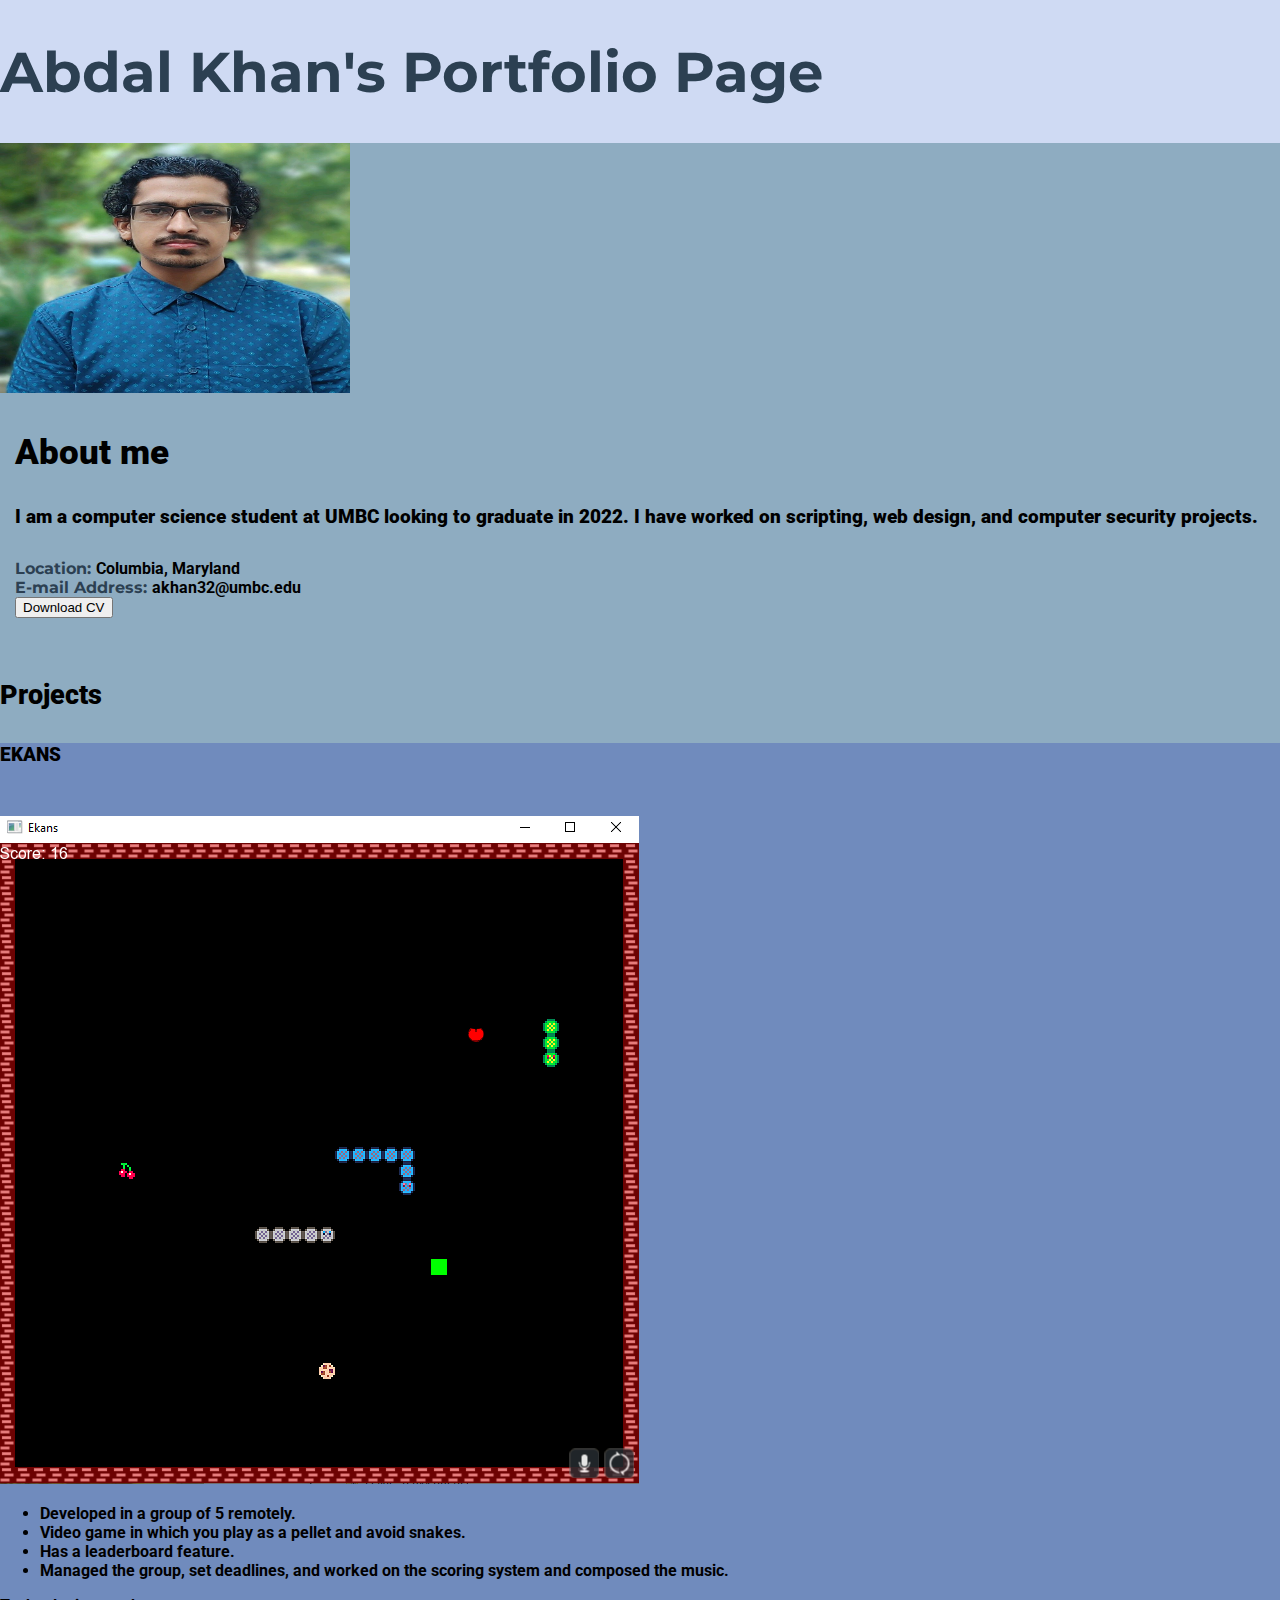
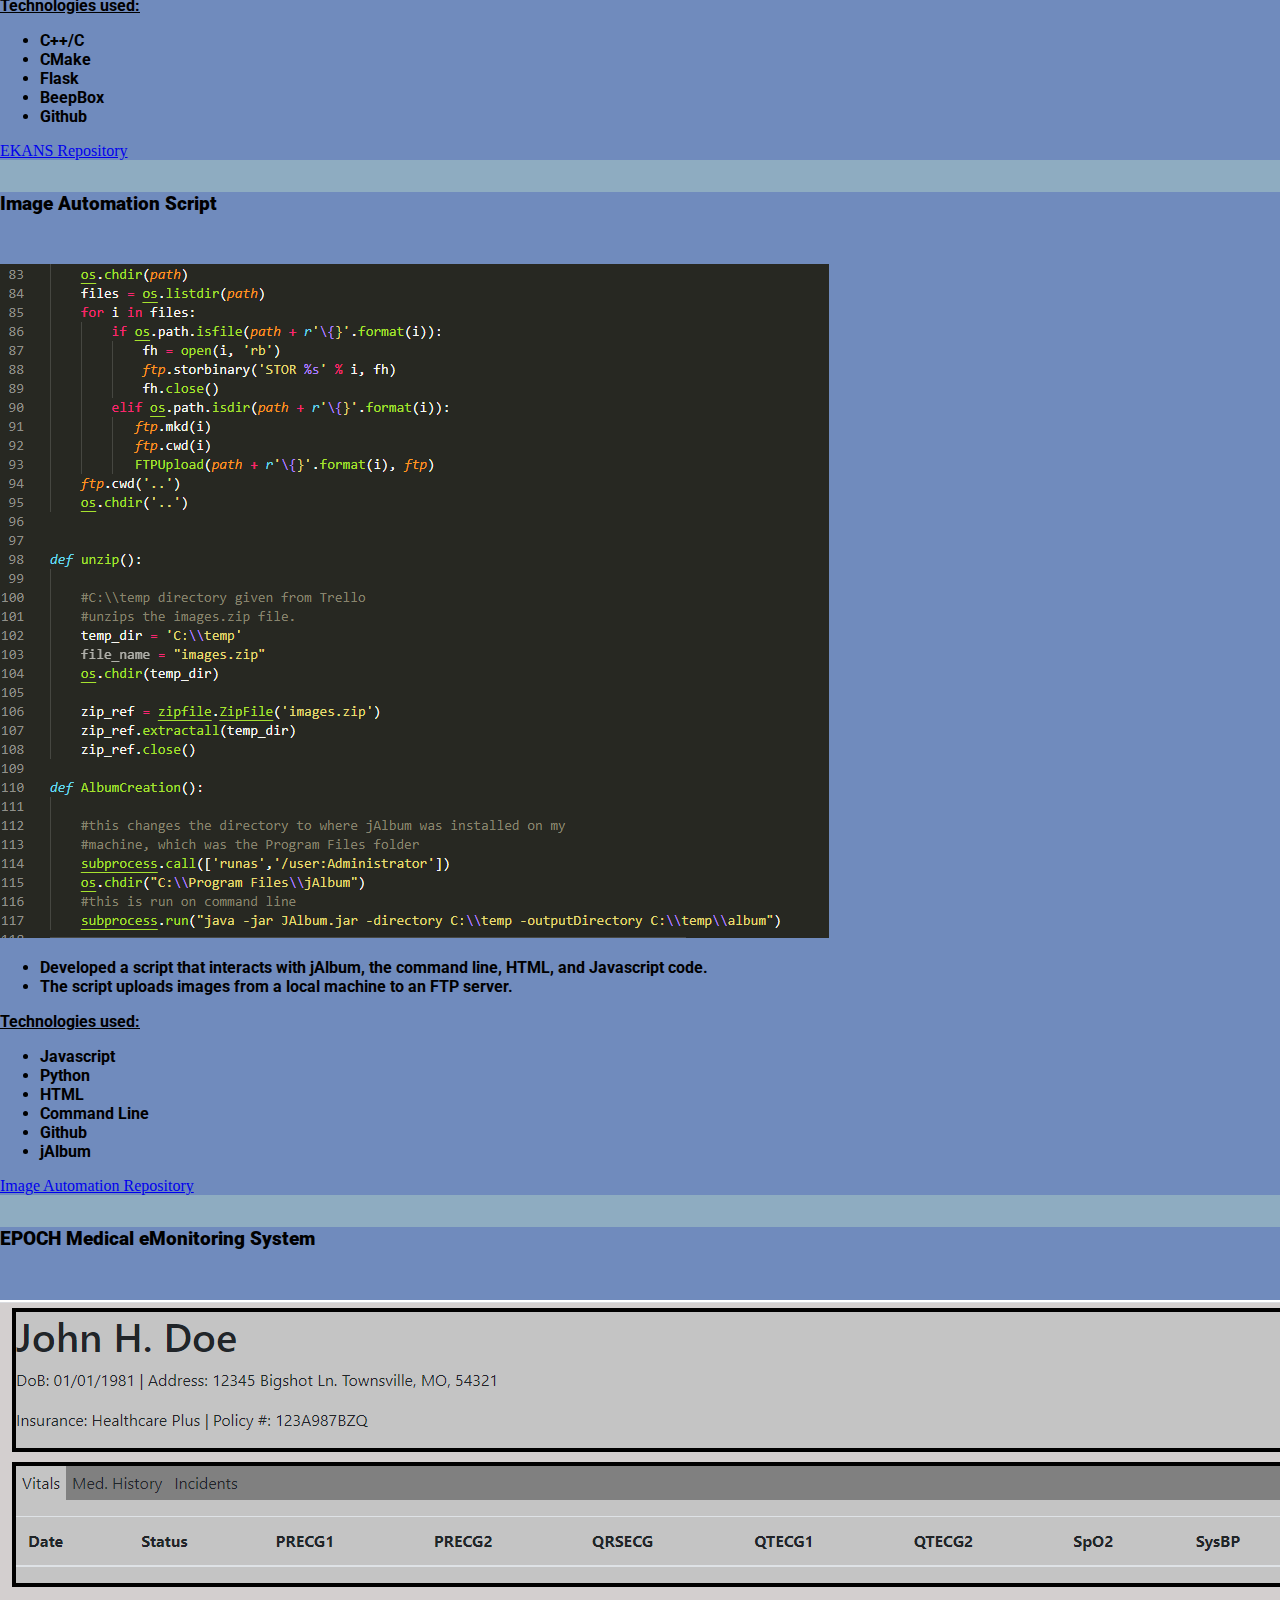
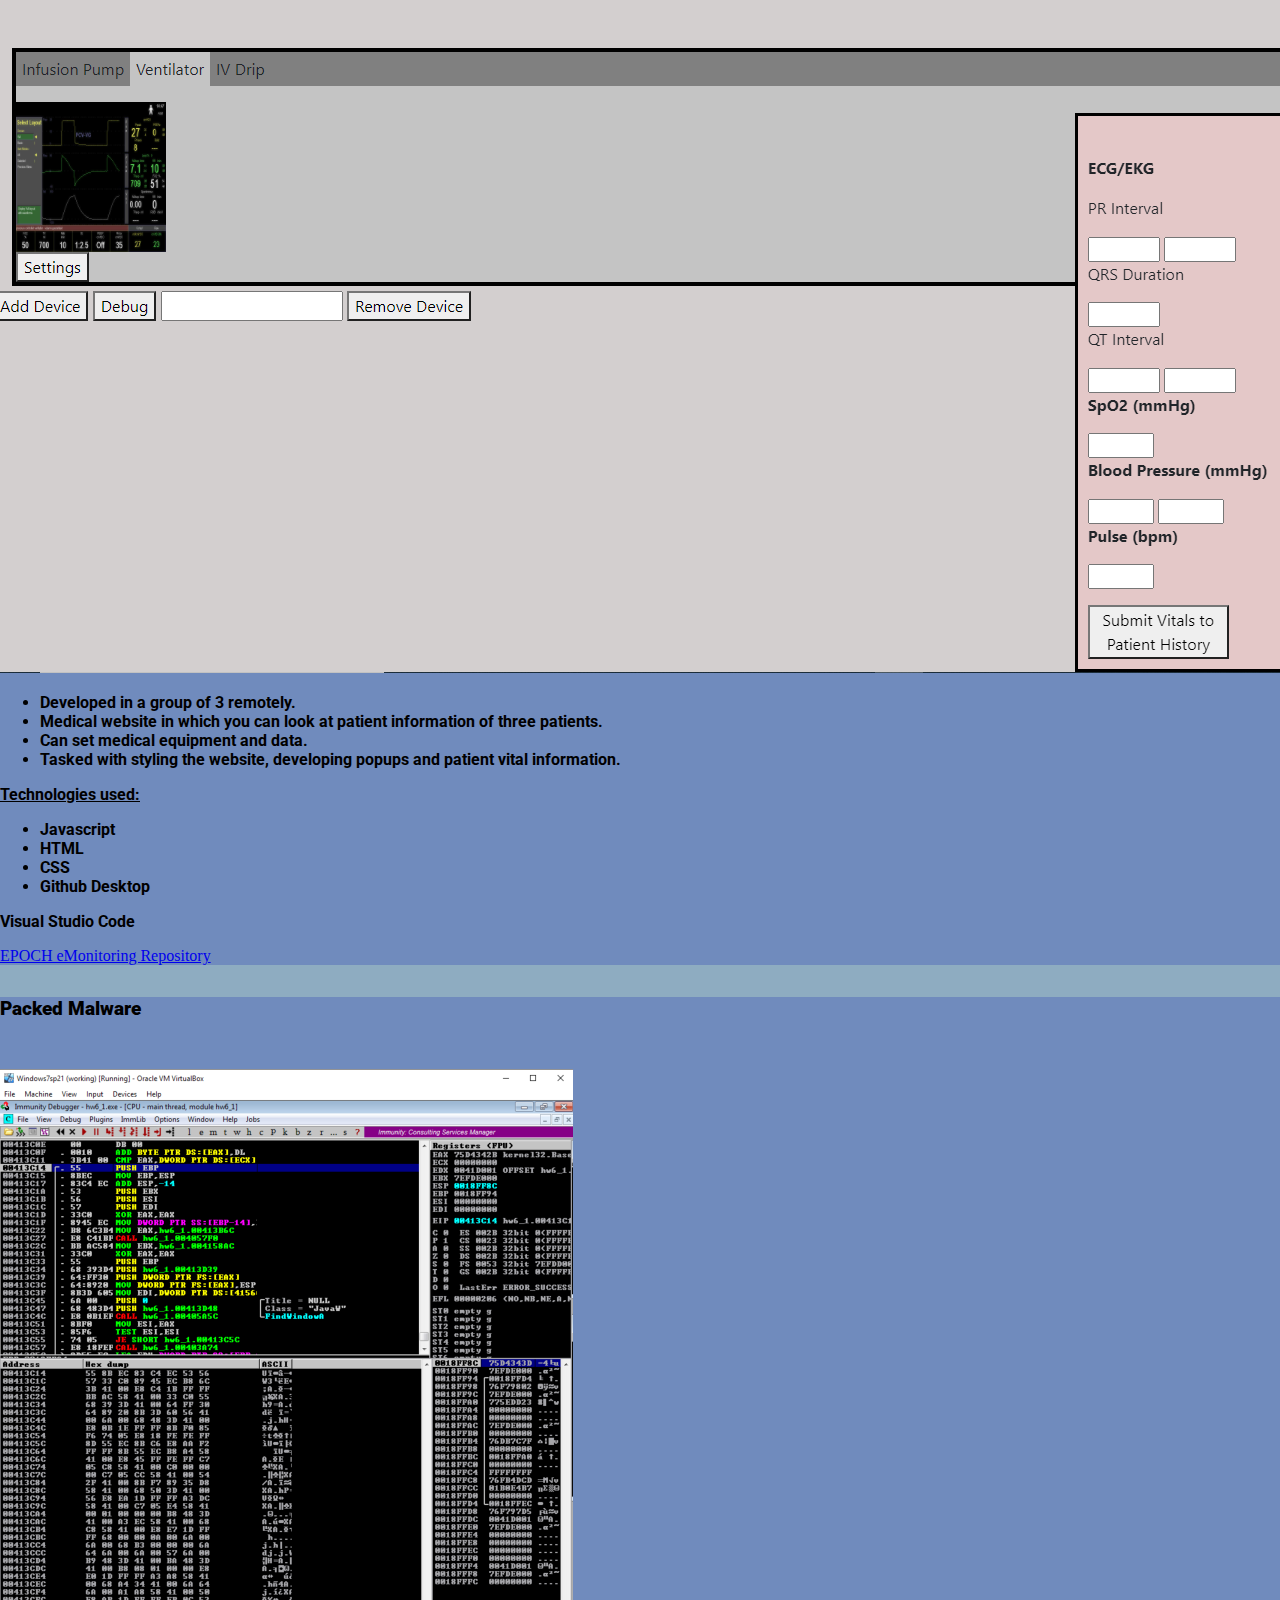
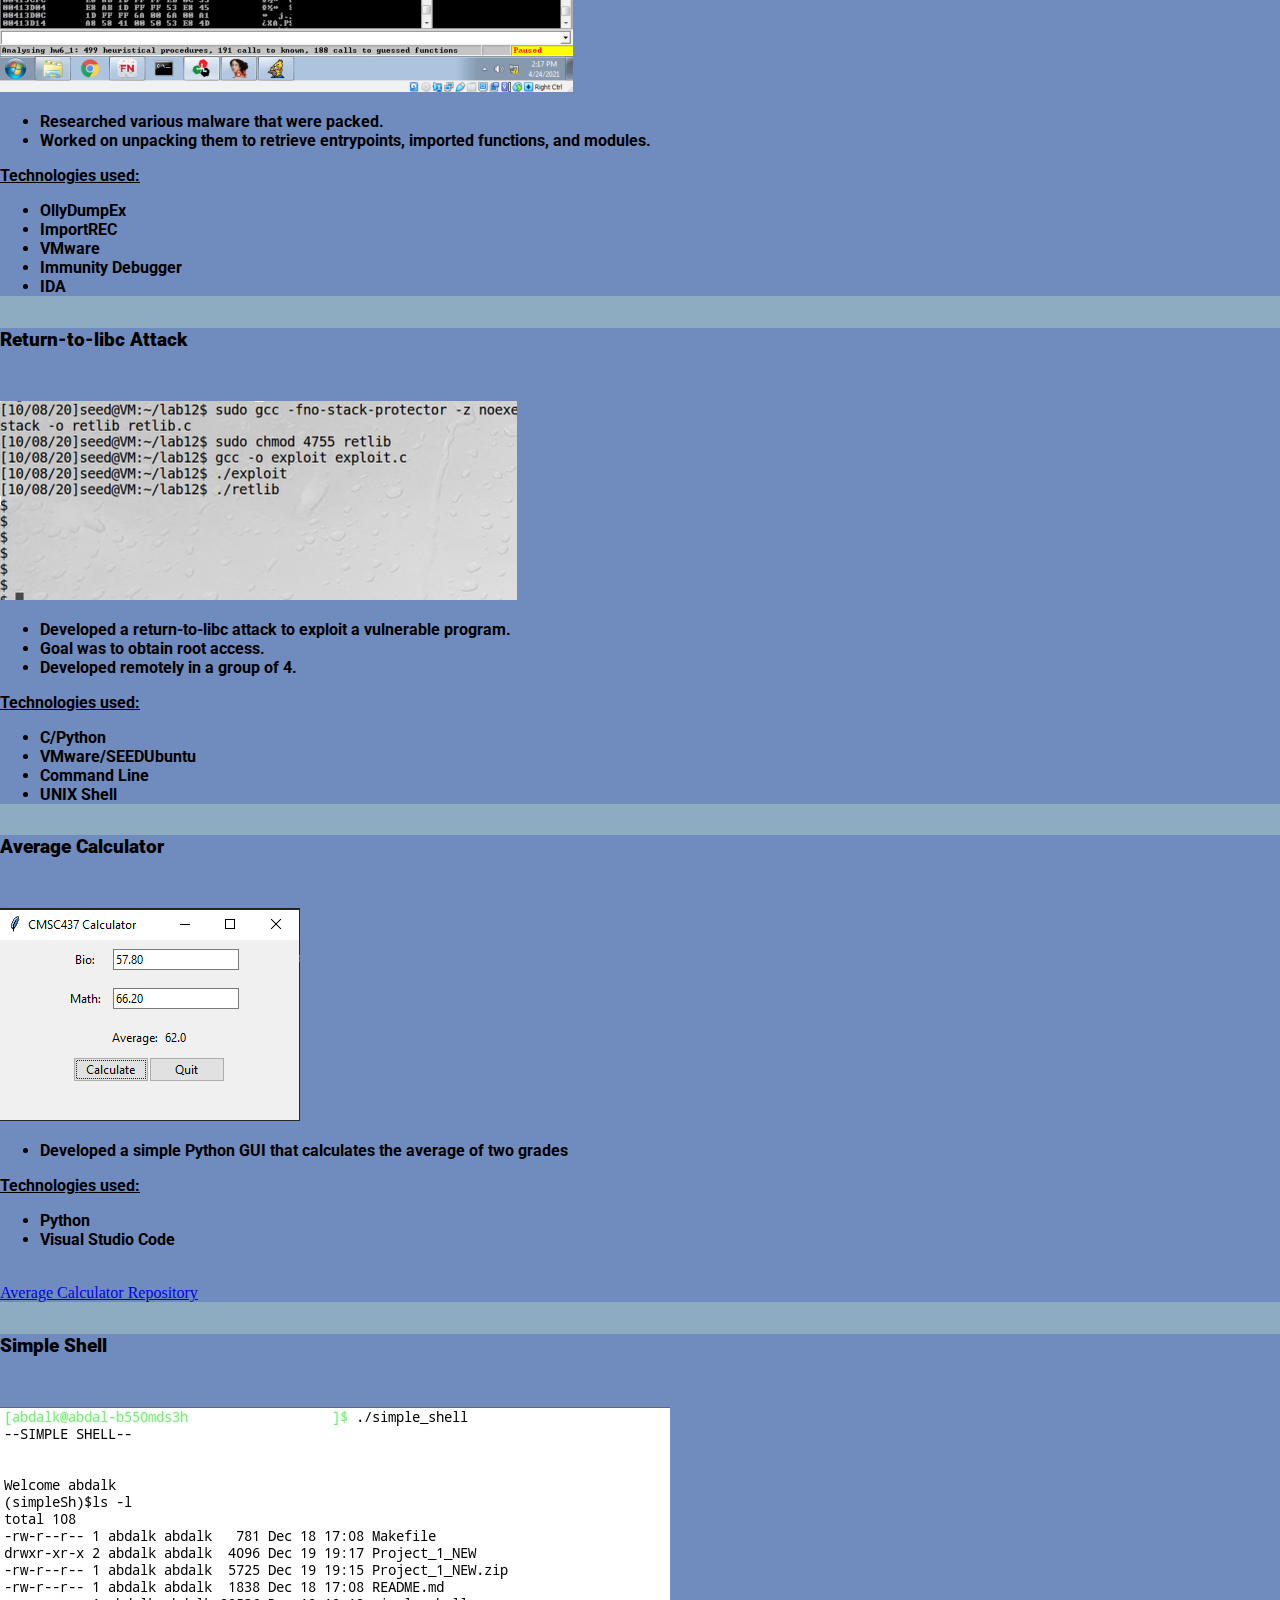
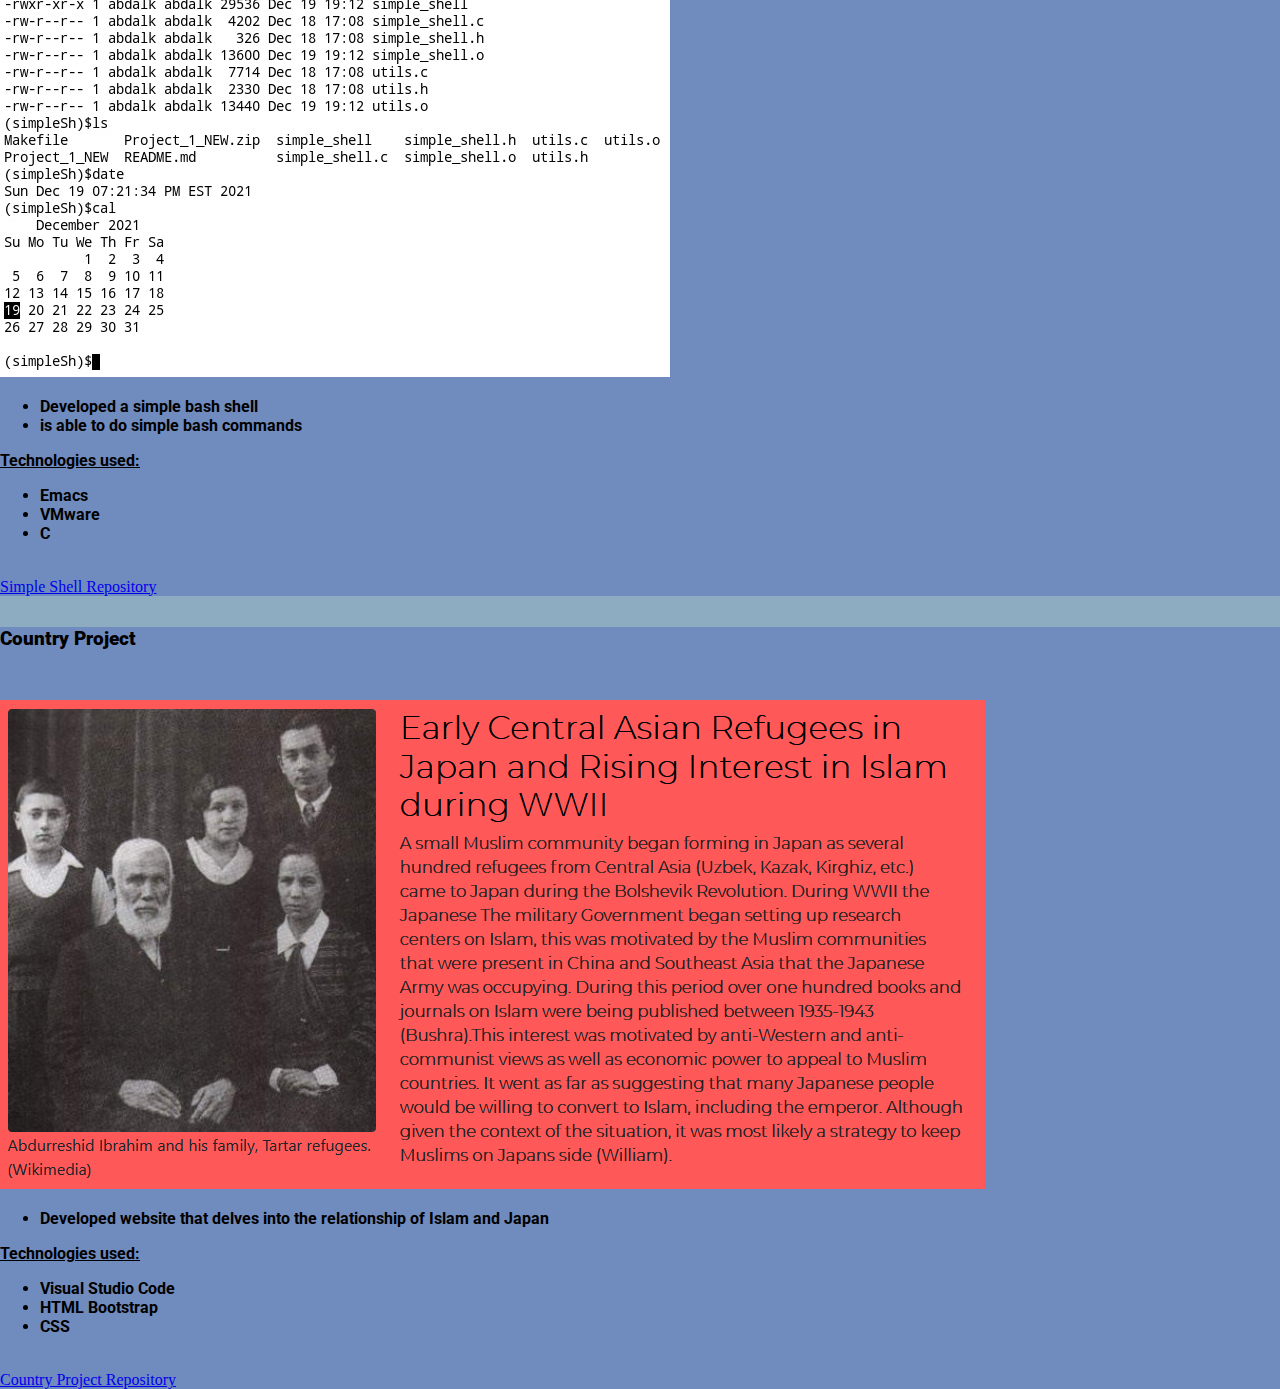
==== index.html @ 715da75e "Website" ====
<!doctype html>
<html lang="en">
  <head>
    <!-- Required meta tags -->
    <meta charset="utf-8">
    <meta name="viewport" content="width=device-width, initial-scale=1">

    <link rel="preconnect" href="https://fonts.googleapis.com">
    <link rel="preconnect" href="https://fonts.gstatic.com" crossorigin>
    <link href="https://fonts.googleapis.com/css2?family=Montserrat:wght@200&display=swap" rel="stylesheet">

    <link rel="preconnect" href="https://fonts.googleapis.com">
    <link rel="preconnect" href="https://fonts.gstatic.com" crossorigin>
    <link href="https://fonts.googleapis.com/css2?family=Roboto:wght@300&display=swap" rel="stylesheet"> 


    <!-- Bootstrap CSS -->
    <link href="https://cdn.jsdelivr.net/npm/bootstrap@5.1.0/dist/css/bootstrap.min.css" rel="stylesheet" integrity="sha384-KyZXEAg3QhqLMpG8r+8fhAXLRk2vvoC2f3B09zVXn8CA5QIVfZOJ3BCsw2P0p/We" crossorigin="anonymous">
    <link rel="stylesheet" type="text/css" href="theme.css">
  
      
    <title>Abdal Khan's Portfolio Page</title>
  </head>
  <body>
    <h1 class="display-1 text-center">Abdal Khan's Portfolio Page</h1>

<div class="container shadow p-5 mb-5 rounded bg-container">
    <div class="container">
      <div class="row">
        <div class = "col-md-6">
          <img id ="mejpg" src="img/me.jpg" alt="me" class ="img-fluid rounded" width = "350" height="250"> <br><br>
        </div>
        <div class = "col-md-6">
          <div id="About-Box">
            <h2><b>About me</b></h2>
                        <h5 style="color:rgb(83, 83, 83);"> <b>I am a computer science student at UMBC looking to graduate in 2022.
                        I have worked on scripting, web design, and computer security projects. </b></h5>
                        <span style="color:#2c4052;"> <strong>Location: </strong></span>
                        <span style="color:rgb(83, 83, 83);"> <b>Columbia, Maryland</b></span>
                        <br>
                        <span style="color:#2c4052;"> <strong>E-mail Address: </strong></span>
                        <span style="color:rgb(83, 83, 83);"> <b>akhan32@umbc.edu</b></span> 
                        <br>
                        <a  href="Abdal Khan Resume mk.pdf" download><button class="btn btn-dark btn-md rounded-pill">Download CV</button></a>
                        <br><br>
              </div>
        </div>
      </div>
      <div class = "row">
        <div class ="col-md">
          <h3 class="text-center"><b>Projects</b></h3>
        </div>
      </div>
      <div class = "row">
        
        <div class ="col-md">
          <div class ="proj-1-container shadow p-3 mb-5 rounded">
            <h5><b> EKANS </b></h5> <br>
            <img id = "proj1" src="img/gamescreenshot.PNG" alt ="EKANS" class="img-thumbnail" >
        <b>  <ul>
               <li>  Developed in a group of 5 remotely. </li>
               <li>  Video game in which you play as a pellet and avoid snakes. </li> 
               <li>  Has a leaderboard feature. </li> 
               <li>  Managed the group, set deadlines, and worked on the scoring system and composed the music.</li> 
            </ul> </b>
            
          <p></p>
         <b><u> Technologies used: </u><br>
          <ul><li>C++/C </li>
            <li> CMake </li>
            <li> Flask </li>
            <li> BeepBox </li>
            <li> Github </li> </b></ul>
            <p></p>
            <a href="https://github.com/jonathan-haubrich/CMSC447-Reverse-Snake" class="btn btn-dark btn-md rounded">EKANS Repository</a>
      </div>  
        </div>
        <div class ="col-md">
          <div class = "proj-2-container shadow p-3 mb-5 rounded">
            <h5><b>Image Automation Script</b></h5> <br>
            <img src="img/CodeSnip.PNG" alt ="Image Auto" class="img-thumbnail" >
            <b> <ul> <li> Developed a script that interacts with jAlbum, the command line, HTML, and Javascript code. </li>
                     <li> The script uploads images from a local machine to an FTP server. </li> </ul>  </b>

               <p></p>
              <b> <u> Technologies used: </u> 
                <ul> <li> Javascript </li>
                     <li> Python </li>
                    <li>  HTML </li>
                    <li>  Command Line </li>
                    <li>  Github  </li>
                    <li>  jAlbum </li>
               </ul>
                   </b>
                  <p></p>
                 <a href="https://github.com/AMK9819/Image-Automation" class = "btn btn-dark btn-md rounded" >Image Automation Repository</a>
          
          </div>
          
        </div>
          
        
        <div class ="col-md">
          <div class ="proj-3-container shadow p-3 mb-5 rounded">
           <h5><b>EPOCH Medical eMonitoring System</b> </h5><br>
           <img src="img/medpagescreenshot.PNG" alt ="eMonitoring" class="img-thumbnail" >
          <b> <ul>
                <li>   Developed in a group of 3 remotely. </li>
                <li>   Medical website in which you can look at patient information of three patients. </li>
                <li>     Can set medical equipment and data. </li>
               <li>      Tasked with styling the website, developing popups and patient vital information. </li> </ul>  </b>

              <p></p>
                <b> <u> Technologies used: </u> 
                  <ul> <li> Javascript </li>
                       <li> HTML </li> 
                      <li>  CSS </li> 
                     <li>   Github Desktop </li> </ul>
                     <li>   Visual Studio Code </li></ul>

                </b>
                <p></p>
                <a href="https://github.com/AMK9819/eMonitoringSystem" class = "btn btn-dark btn-md rounded" >EPOCH eMonitoring Repository</a>
          </div>
        </div>
      </div>

        <div class = "row">
          <div class ="col-md">
            <div class ="proj-6-container shadow p-3 mb-5 rounded">
              <h5> <b>Packed Malware </b></h5> <br>
              <img src="img/malwareanalysis.PNG" alt ="malware" class="img-thumbnail">
             <b><ul> <li> Researched various malware that were packed.</li> 
                     <li> Worked on unpacking them to retrieve entrypoints, imported functions, and modules.</li> 
               </ul></b> 

                <p></p>
                <b> <u> Technologies used: </u> <br>
                <ul> <li>OllyDumpEx</li> 
                     <li>ImportREC</li>  
                     <li>VMware</li> 
                    <li>Immunity Debugger</li>  
                    <li>IDA</li>  
               </ul>
                </b>
            </div>
          </div>

                  <div class ="col-md">
                    <div class ="proj-4-container shadow p-3 mb-5 rounded">
                     <h5> <b>Return-to-libc Attack </b></h5><br>
                     <img src="img/retlibc.png" alt ="libc" class="img-thumbnail">
                      <b>
                        <ul> <li> Developed a return-to-libc attack to exploit a vulnerable program. </li> 
                             <li> Goal was to obtain root access. </li>
                             <li>  Developed remotely in a group of 4.</li> </ul> </b>

                         <p></p>
                         <b> <u> Technologies used: </u> 
                           <ul> <li> C/Python</li> 
                                <li> VMware/SEEDUbuntu </li>
                                <li> Command Line </li>
                                <li> UNIX Shell </li>

                          </ul>
                            </b>
                          
  
              </div>
            </div>

            <div class ="col-md">
              <div class ="proj-5-container shadow p-3 mb-5 rounded">
                <h5> <b>Average Calculator</b> </h5><br>
                <img src="img/GUIcalc.PNG" alt ="AvgC" class="img-thumbnail">
                <b> <ul> 
                      <li> Developed a simple Python GUI that calculates the average of two grades</li>
                    </ul> </b>

                <p></p>
                <b> <u> Technologies used: </u> <br>
                  <ul>
                    <li> Python </li>
                    <li> Visual Studio Code </li>
                  </ul><br>
                  </b>
                  <a href="https://github.com/AMK9819/AverageCalculator"  class = "btn btn-dark btn-md rounded" >Average Calculator Repository</a>

                </div>
              </div>
              <div class = "row">
                <div class ="col-md">
                  <div class ="proj-7-container shadow p-3 mb-5 rounded">
                    <h5> <b> Simple Shell </b></h5> <br>
                   <img src="img/OSSHell.jpg" alt ="simpleshell" class="img-thumbnail">
                   <b><ul> <li> Developed a simple bash shell </li> 
                           <li>is able to do simple bash commands</li> 
                     </ul></b> 
      
                      <p></p>
                      <b> <u> Technologies used: </u> <br>
                      <ul> <li>Emacs</li> 
                           <li>VMware</li>  
                           <li>C</li>  
                     </ul><br>
                      </b>
                      <a href="https://github.com/AMK9819/Simple-Shell"  class = "btn btn-dark btn-md rounded" >Simple Shell Repository</a>
                  </div>
                </div>

                <div class ="col-md">
                  <div class ="proj-5-container shadow p-3 mb-5 rounded">
                    <h5> <b>Country Project</b> </h5><br>
                    <img src="img/CountryProj.PNG" alt ="Country" class="img-thumbnail">
                    <b> <ul> 
                          <li> Developed website that delves into the relationship of Islam and Japan</li>
                        </ul> </b>
    
                    <p></p>
                    <b> <u> Technologies used: </u> <br>
                      <ul>
                        <li> Visual Studio Code</li>
                        <li> HTML Bootstrap </li>
                        <li> CSS </li>

                        
                      </ul><br>
                      </b>
                      <a href="https://github.com/AMK9819/Country-Project"  class = "btn btn-dark btn-md rounded" >Country Project Repository</a>
    
                    </div>
                  </div>
                 
             

      </div>
       
      </div> 
</div> 
    <!-- Optional JavaScript; choose one of the two! -->

    <!-- Option 1: Bootstrap Bundle with Popper -->
    <script src="https://cdn.jsdelivr.net/npm/bootstrap@5.1.0/dist/js/bootstrap.bundle.min.js" integrity="sha384-U1DAWAznBHeqEIlVSCgzq+c9gqGAJn5c/t99JyeKa9xxaYpSvHU5awsuZVVFIhvj" crossorigin="anonymous"></script>

    <!-- Option 2: Separate Popper and Bootstrap JS -->
    <!--
    <script src="https://cdn.jsdelivr.net/npm/@popperjs/core@2.9.3/dist/umd/popper.min.js" integrity="sha384-eMNCOe7tC1doHpGoWe/6oMVemdAVTMs2xqW4mwXrXsW0L84Iytr2wi5v2QjrP/xp" crossorigin="anonymous"></script>
    <script src="https://cdn.jsdelivr.net/npm/bootstrap@5.1.0/dist/js/bootstrap.min.js" integrity="sha384-cn7l7gDp0eyniUwwAZgrzD06kc/tftFf19TOAs2zVinnD/C7E91j9yyk5//jjpt/" crossorigin="anonymous"></script>
    -->
  </body>
</html>













    </body>
</html>
---- theme.css ----
html, body{
    padding: 0;
    margin: 0;
}
h1, h2, h3, h4, h5, h6, strong{
    color: #2c4052;
    font-family: 'Montserrat', sans-serif;
}
p, b, li, span, label, input, textarea{
    color: #000000;
    font-family: 'Roboto', serif;

}
li {
    list-style-type: disc;
}

.nav-link{
    text-decoration: none;
    color:#5d85a7;
    
}
ul{
    list-style:none;
}


h1 {font-size: 56px;}
h2 {font-size: 35px;
    display: inline;
    }
h3 {font-size: 27px;}
h4 {font-size: 23px;}
h5 {font-size: 19px;}
h6 {font-size: 15px;}

body{
    background-color: #cfdaf3;;
}



.bg-container{
    background-color: #8EACC1;
}
.grid-custom{
    background-color: cornflowerblue;
    border-radius: 5px 5px 0 0;

    -webkit-box-shadow: 5px 5px 15px 5px #4B5156; 
    box-shadow: 5px 5px 15px 5px #4B5156;
    background: #8EACC1;

    display: grid;
    grid-template-columns: 1fr 1fr;
    grid-template-rows: 3em 30em;
   /* grid-template-areas: 'navi-wrapper navi-wrapper' 'l-col r-col';*/
    
}

.btn-primary:hover {
    background-color: rgb(0, 30, 94);
}


.proj-1-container{
   background-color:rgb(112, 139, 189);

}
.proj-2-container{
    background-color: rgb(112, 139, 189);
}
.proj-3-container{
    background-color: rgb(112, 139, 189);

}
.proj-2-container{
    background-color: rgb(112, 139, 189);
}
.proj-3-container{
    background-color: rgb(112, 139, 189);
}
.proj-4-container{
    background-color: rgb(112, 139, 189);
}

.proj-5-container{
   background-color: rgb(112, 139, 189);
}
.proj-6-container{
   background-color: rgb(112, 139, 189);
}
.proj-7-container{
    background-color: rgb(112, 139, 189);
}

#About-Box{
    /*width: 345px;*/
    /*border: 3px solid #c1c1c1;*/
    background-color: #8EACC1;
    padding: 15px;
 
    /*left: 805px*/
}
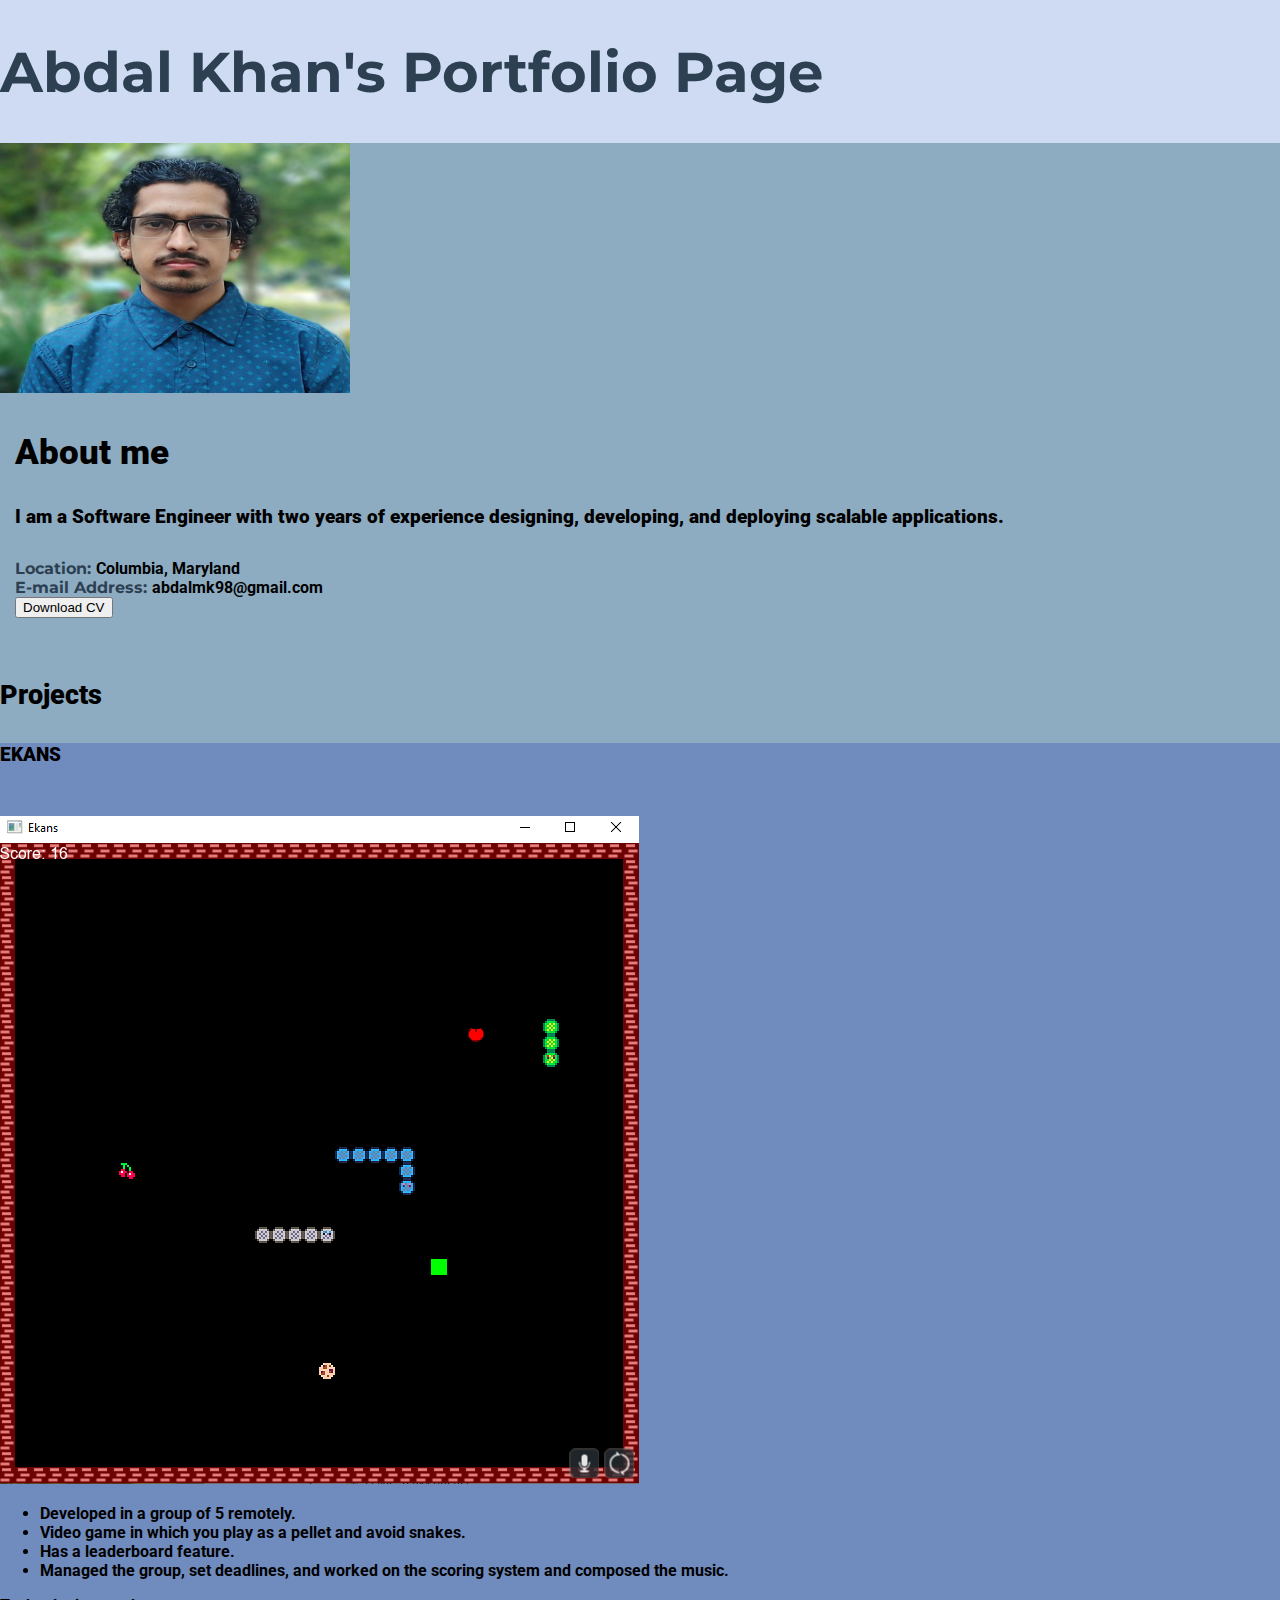
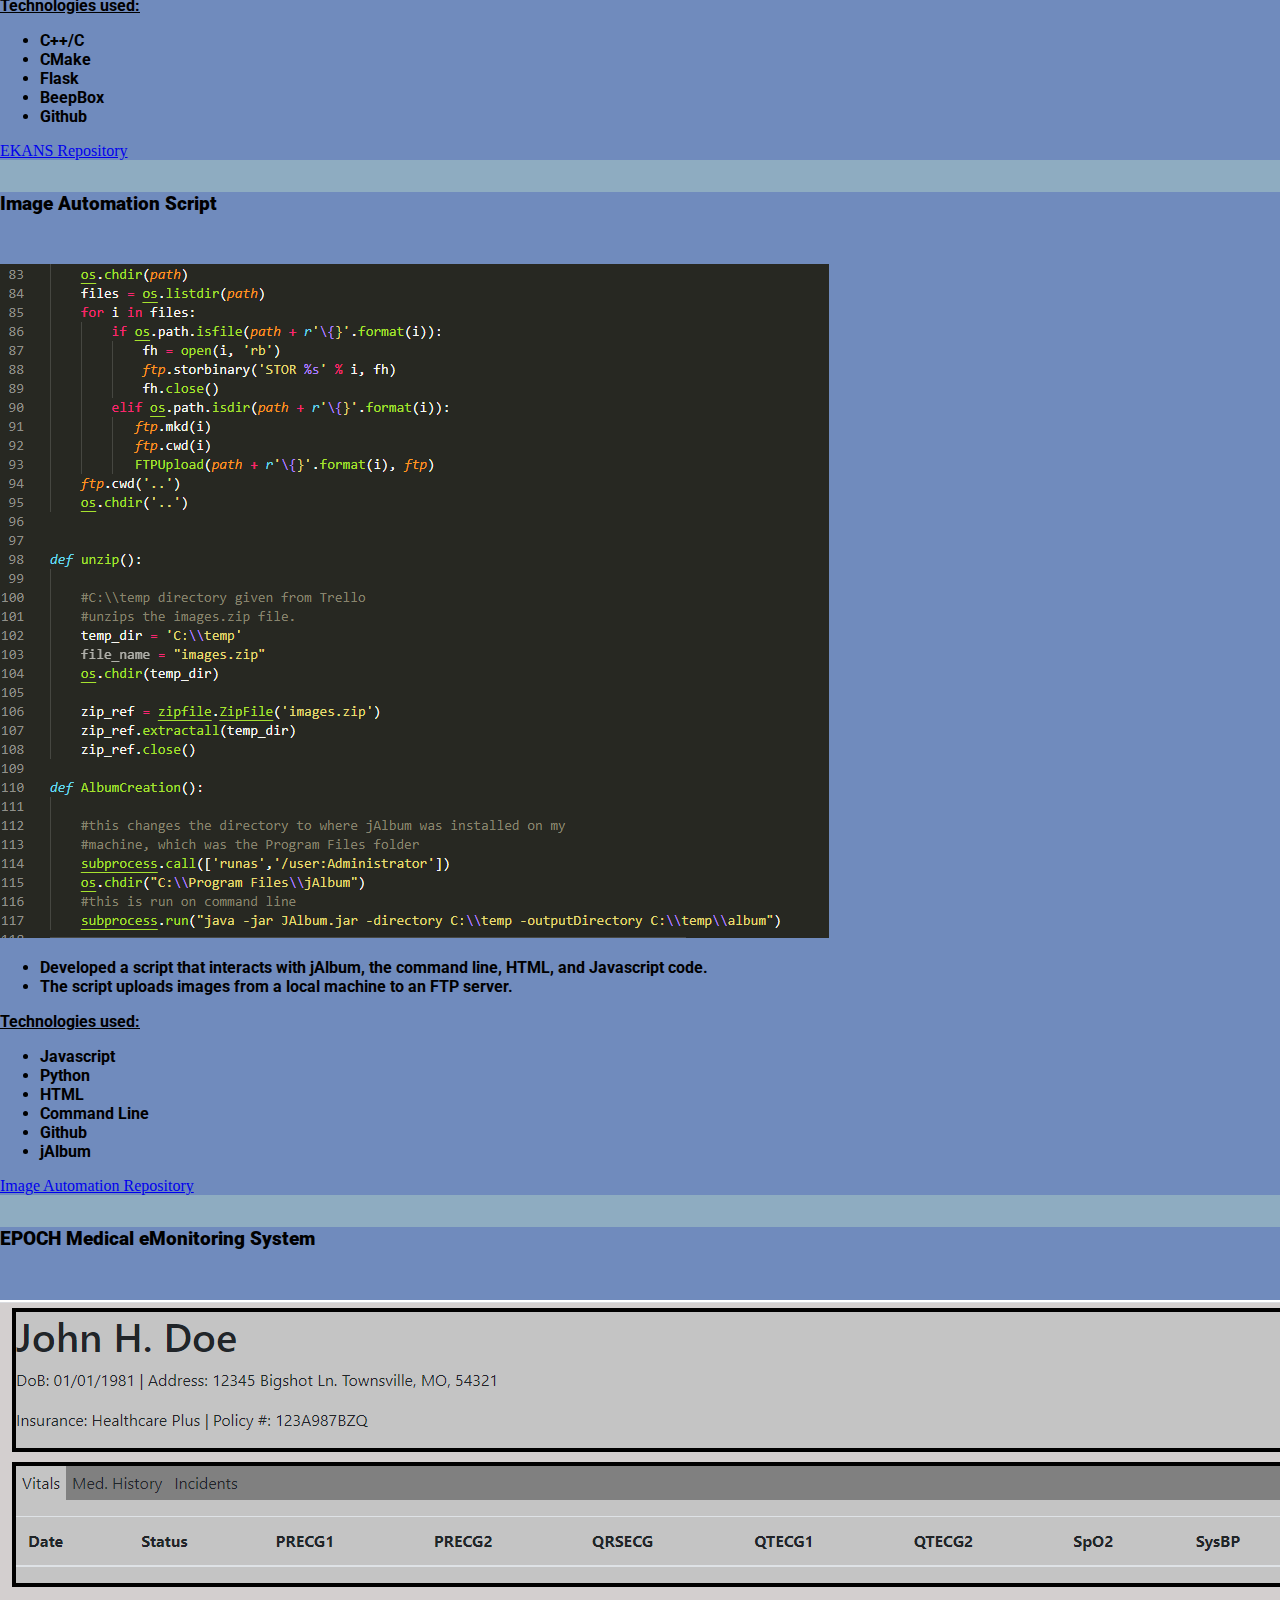
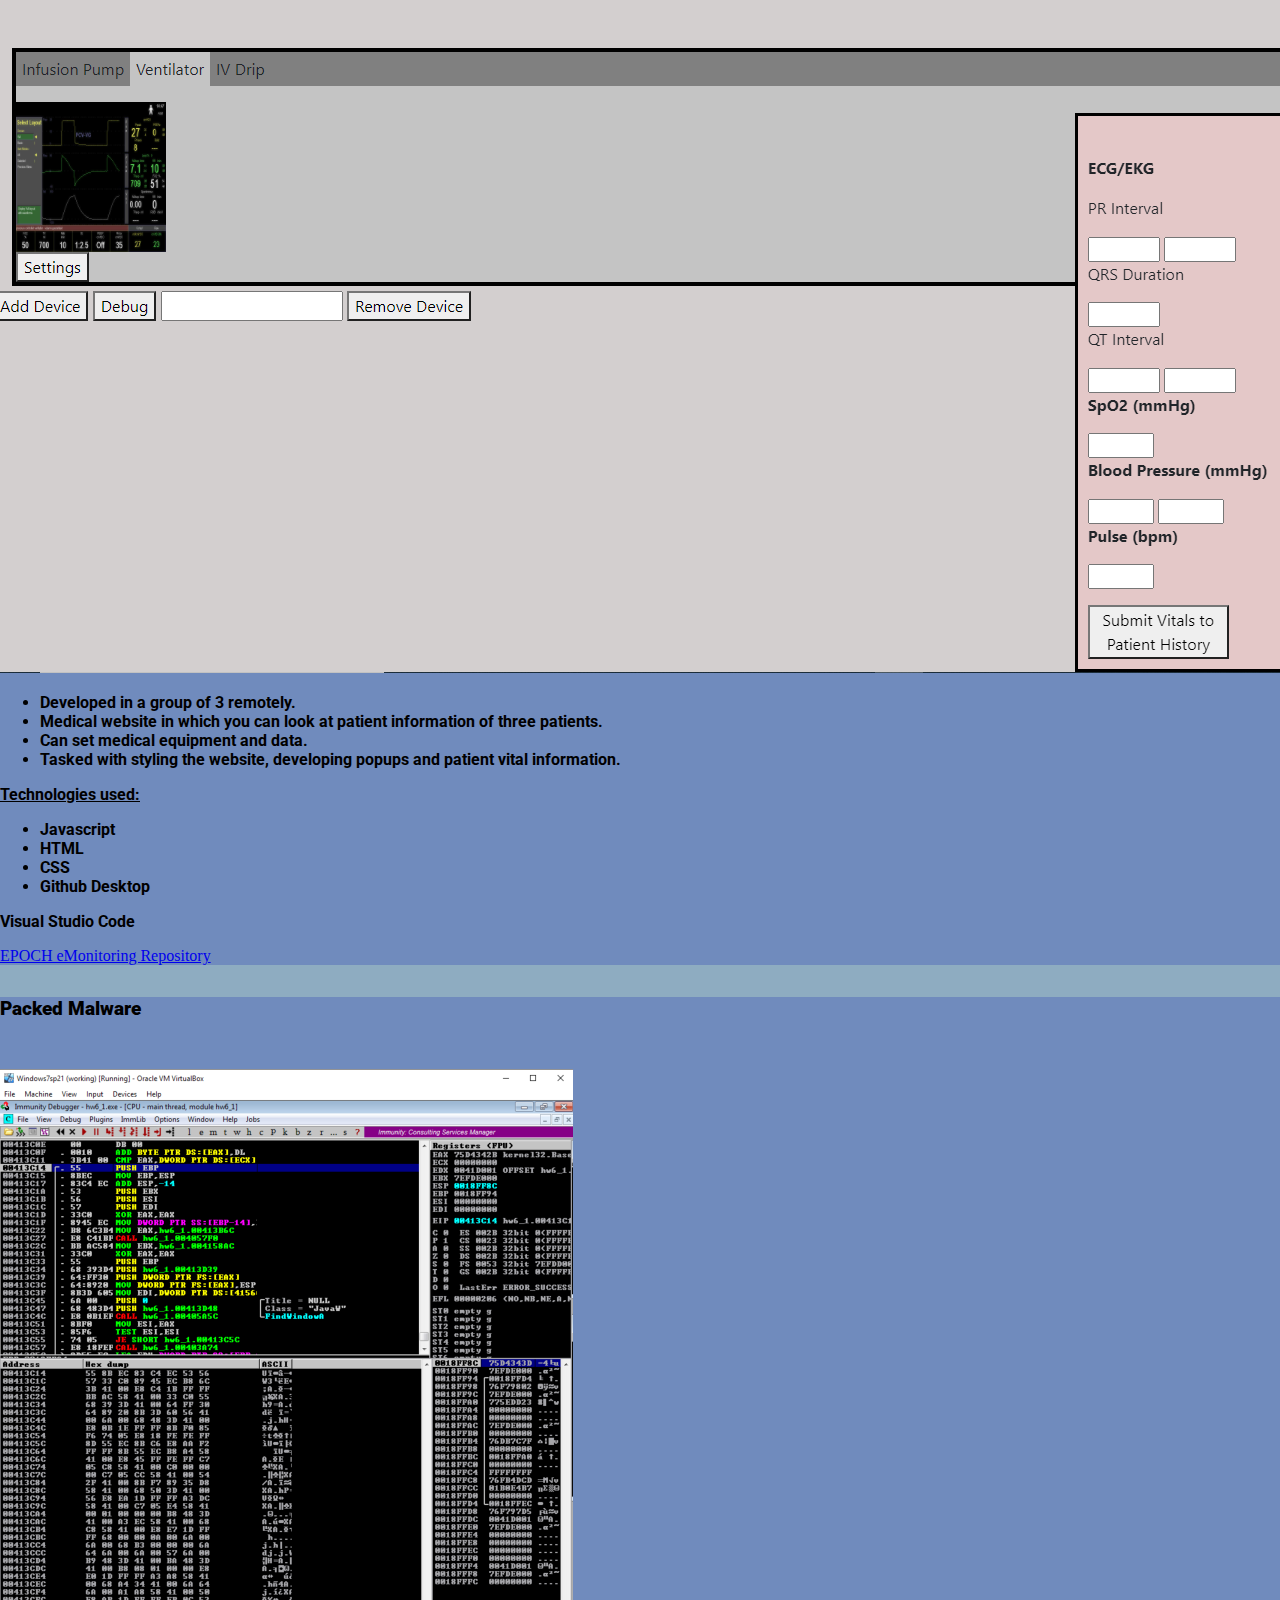
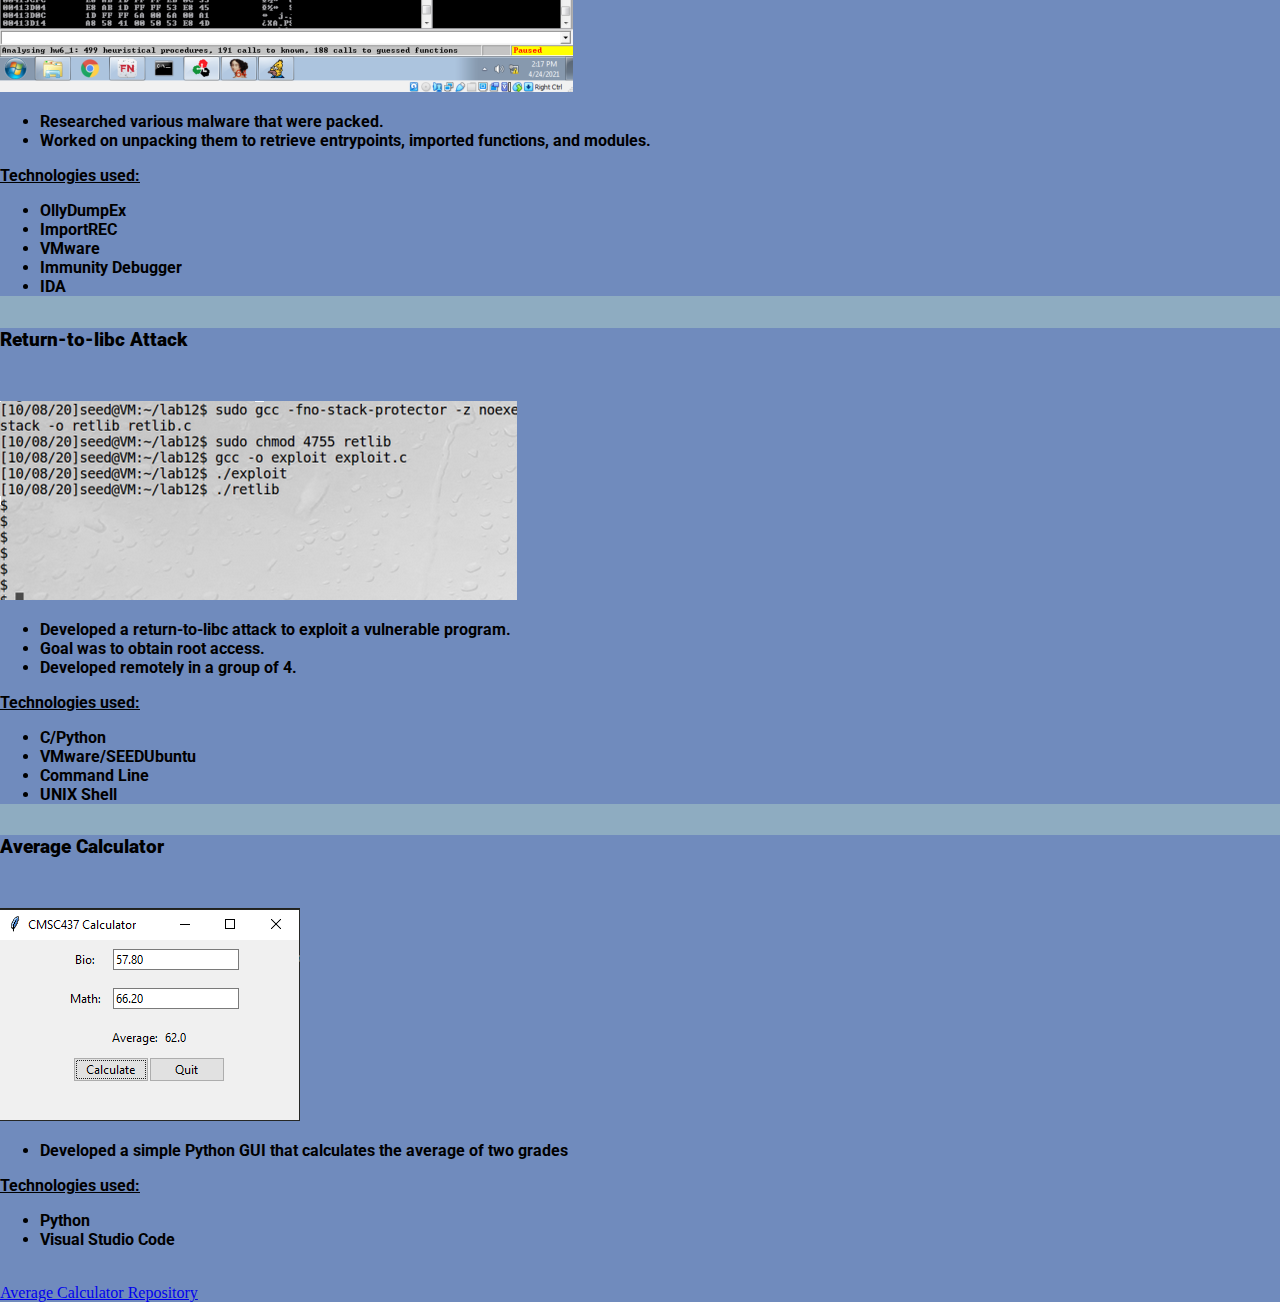
==== commit 4a48a89d: "update text on index" ====
--- a/index.html
+++ b/index.html
@@ -33,15 +33,14 @@
         <div class = "col-md-6">
           <div id="About-Box">
             <h2><b>About me</b></h2>
-                        <h5 style="color:rgb(83, 83, 83);"> <b>I am a computer science student at UMBC looking to graduate in 2022.
-                        I have worked on scripting, web design, and computer security projects. </b></h5>
+                        <h5 style="color:rgb(83, 83, 83);"> <b>I am a Software Engineer with two years of experience designing, developing, and deploying scalable applications.</b></h5>
                         <span style="color:#2c4052;"> <strong>Location: </strong></span>
                         <span style="color:rgb(83, 83, 83);"> <b>Columbia, Maryland</b></span>
                         <br>
                         <span style="color:#2c4052;"> <strong>E-mail Address: </strong></span>
-                        <span style="color:rgb(83, 83, 83);"> <b>akhan32@umbc.edu</b></span> 
+                        <span style="color:rgb(83, 83, 83);"> <b>abdalmk98@gmail.com</b></span> 
                         <br>
-                        <a  href="Abdal Khan Resume mk.pdf" download><button class="btn btn-dark btn-md rounded-pill">Download CV</button></a>
+                        <a  href="Abdal Khan Resume.pdf" download><button class="btn btn-dark btn-md rounded-pill">Download CV</button></a>
                         <br><br>
               </div>
         </div>
@@ -52,7 +51,6 @@
         </div>
       </div>
       <div class = "row">
-        
         <div class ="col-md">
           <div class ="proj-1-container shadow p-3 mb-5 rounded">
             <h5><b> EKANS </b></h5> <br>
@@ -188,51 +186,7 @@
 
                 </div>
               </div>
-              <div class = "row">
-                <div class ="col-md">
-                  <div class ="proj-7-container shadow p-3 mb-5 rounded">
-                    <h5> <b> Simple Shell </b></h5> <br>
-                   <img src="img/OSSHell.jpg" alt ="simpleshell" class="img-thumbnail">
-                   <b><ul> <li> Developed a simple bash shell </li> 
-                           <li>is able to do simple bash commands</li> 
-                     </ul></b> 
-      
-                      <p></p>
-                      <b> <u> Technologies used: </u> <br>
-                      <ul> <li>Emacs</li> 
-                           <li>VMware</li>  
-                           <li>C</li>  
-                     </ul><br>
-                      </b>
-                      <a href="https://github.com/AMK9819/Simple-Shell"  class = "btn btn-dark btn-md rounded" >Simple Shell Repository</a>
-                  </div>
-                </div>
-
-                <div class ="col-md">
-                  <div class ="proj-5-container shadow p-3 mb-5 rounded">
-                    <h5> <b>Country Project</b> </h5><br>
-                    <img src="img/CountryProj.PNG" alt ="Country" class="img-thumbnail">
-                    <b> <ul> 
-                          <li> Developed website that delves into the relationship of Islam and Japan</li>
-                        </ul> </b>
-    
-                    <p></p>
-                    <b> <u> Technologies used: </u> <br>
-                      <ul>
-                        <li> Visual Studio Code</li>
-                        <li> HTML Bootstrap </li>
-                        <li> CSS </li>
-
-                        
-                      </ul><br>
-                      </b>
-                      <a href="https://github.com/AMK9819/Country-Project"  class = "btn btn-dark btn-md rounded" >Country Project Repository</a>
-    
-                    </div>
-                  </div>
-                 
-             
-
+                </div>             
       </div>
        
       </div> 
@@ -248,19 +202,4 @@
     <script src="https://cdn.jsdelivr.net/npm/bootstrap@5.1.0/dist/js/bootstrap.min.js" integrity="sha384-cn7l7gDp0eyniUwwAZgrzD06kc/tftFf19TOAs2zVinnD/C7E91j9yyk5//jjpt/" crossorigin="anonymous"></script>
     -->
   </body>
-</html>
-
-
-
-
-
-
-
-
-
-
-
-
-
-    </body>
 </html>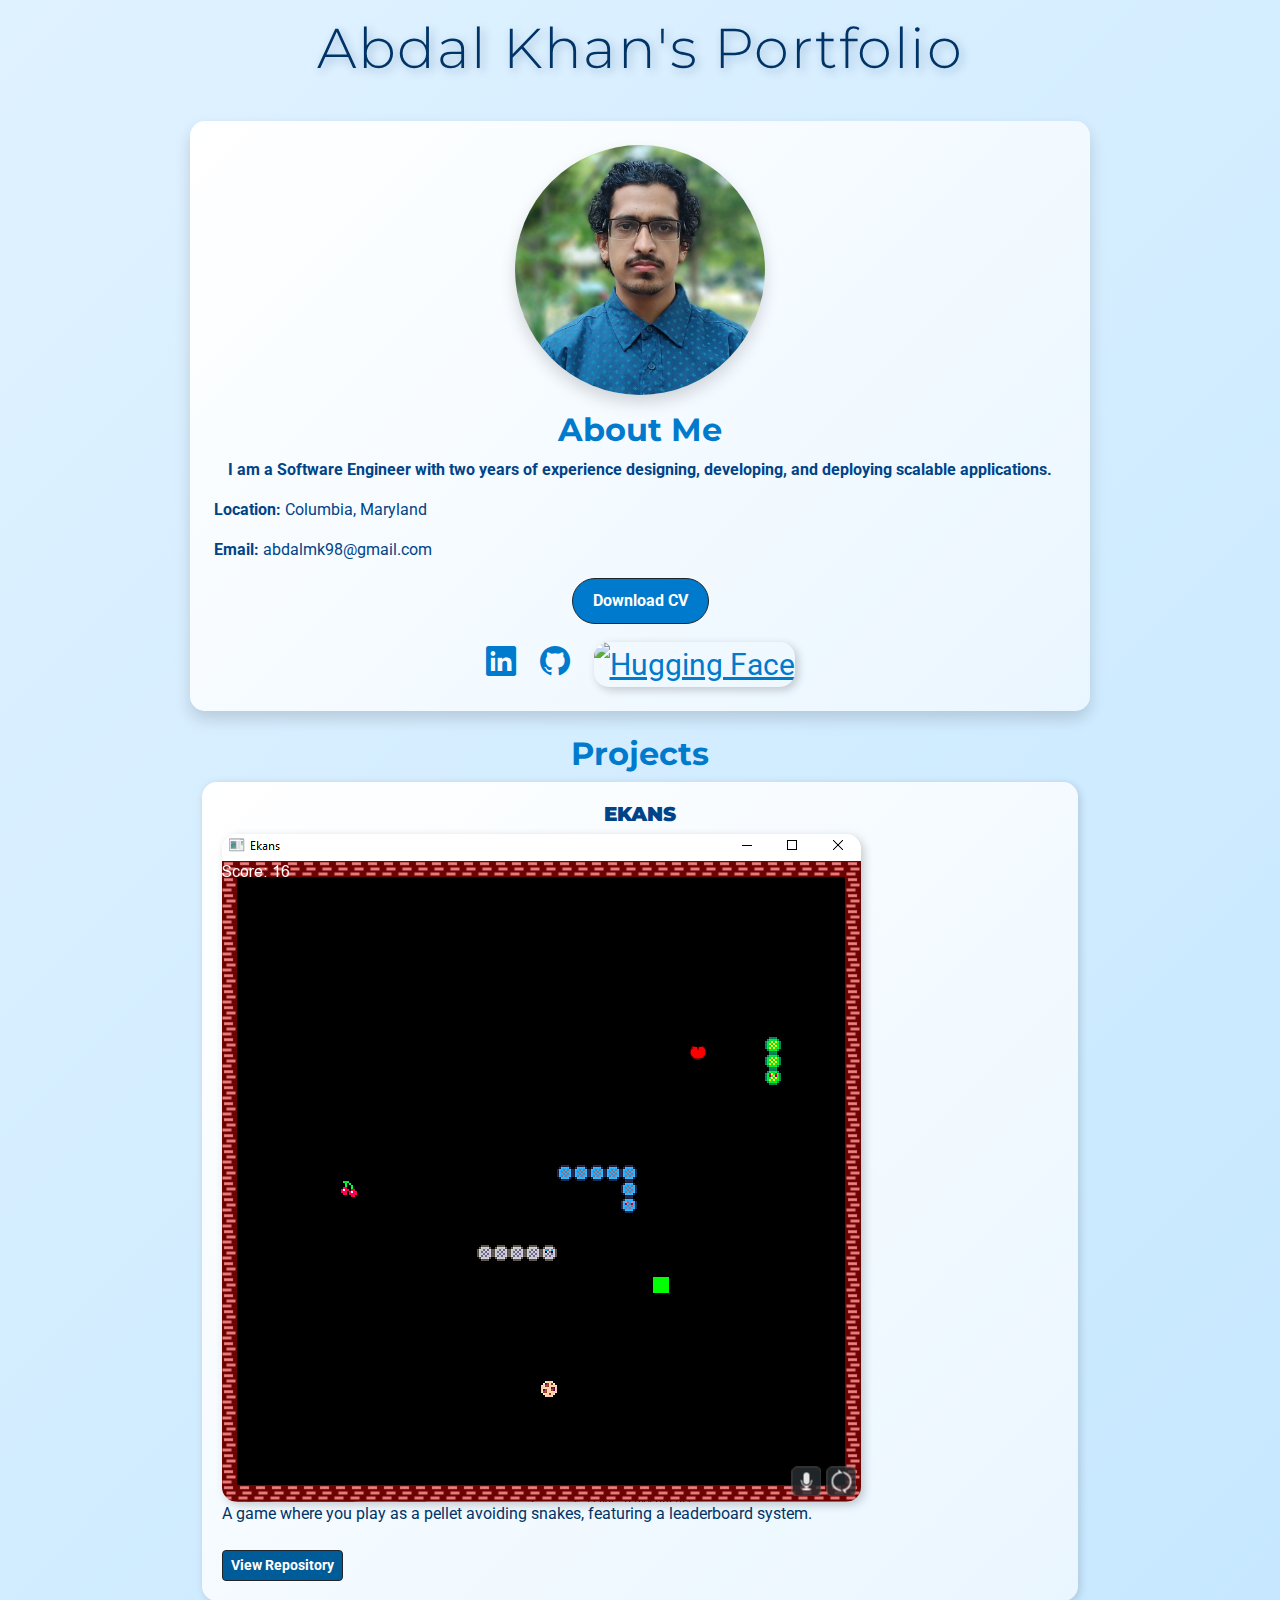
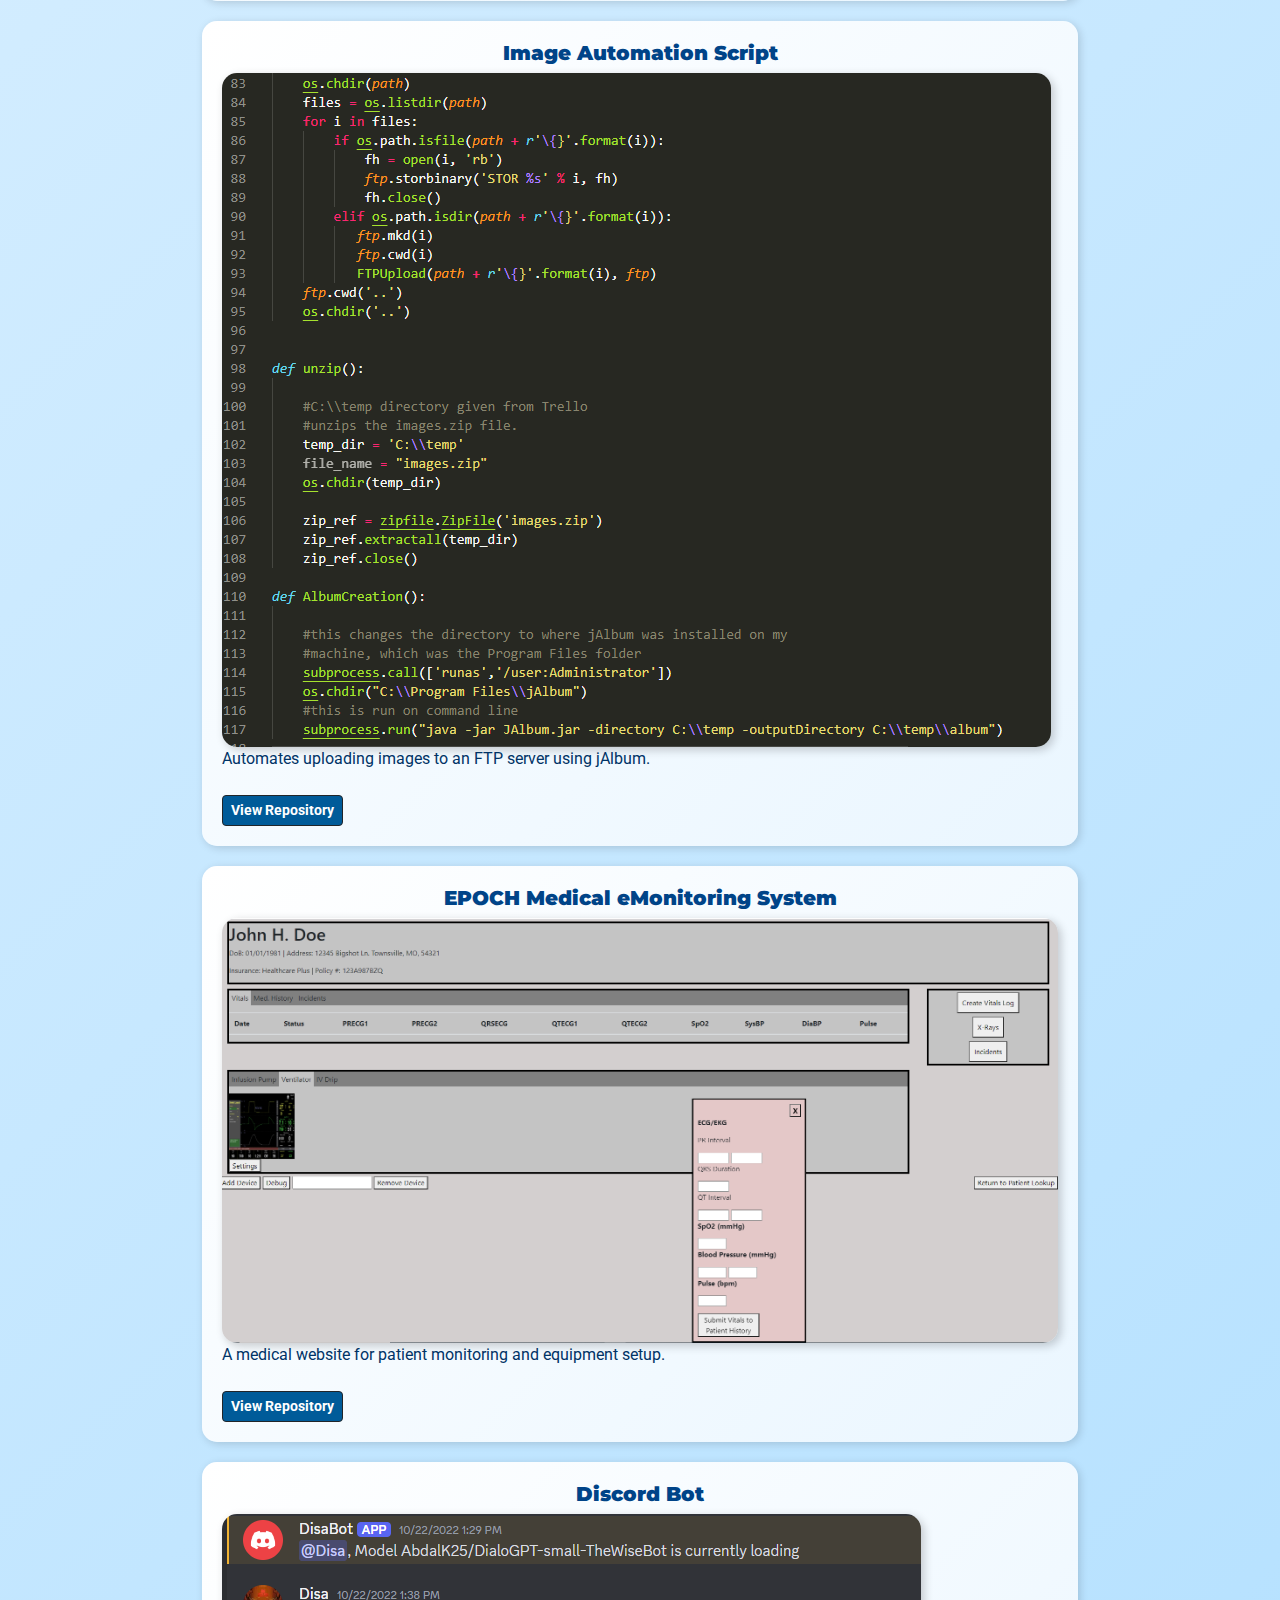
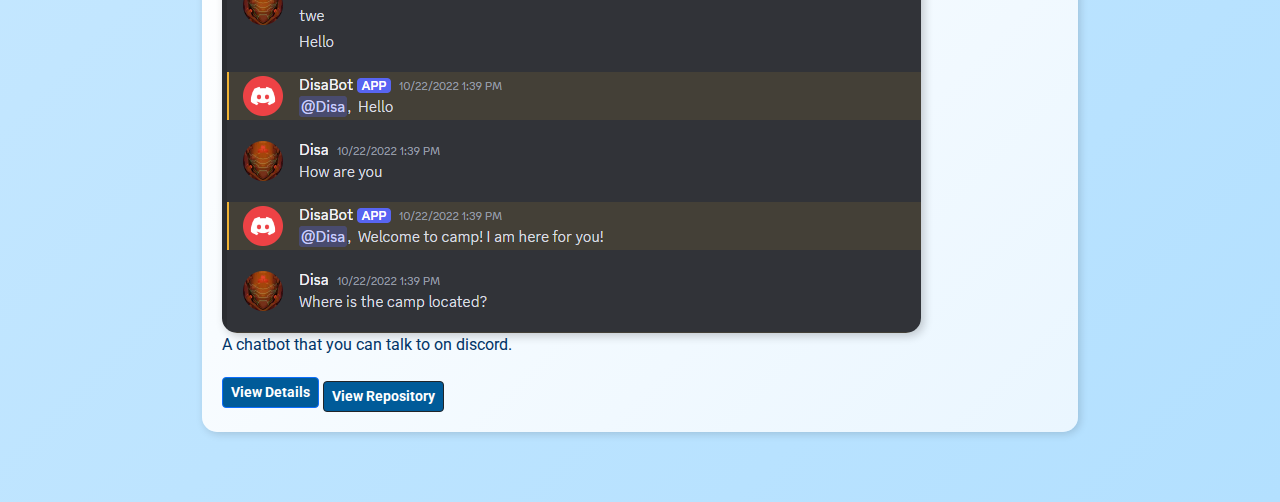
==== commit d82a6df2: "revamped css and html file. added new project" ====
--- a/index.html
+++ b/index.html
@@ -1,205 +1,115 @@
-<!doctype html>
+<!DOCTYPE html>
 <html lang="en">
-  <head>
-    <!-- Required meta tags -->
+<head>
     <meta charset="utf-8">
     <meta name="viewport" content="width=device-width, initial-scale=1">
+    
+    <title>Abdal Khan's Portfolio</title>
 
-    <link rel="preconnect" href="https://fonts.googleapis.com">
-    <link rel="preconnect" href="https://fonts.gstatic.com" crossorigin>
-    <link href="https://fonts.googleapis.com/css2?family=Montserrat:wght@200&display=swap" rel="stylesheet">
+    <!-- Google Fonts -->
+    <link href="https://fonts.googleapis.com/css2?family=Montserrat:wght@200&family=Roboto:wght@300&display=swap" rel="stylesheet">
+    
+    <!-- Bootstrap CSS -->
+    <link href="https://cdn.jsdelivr.net/npm/bootstrap@5.1.0/dist/css/bootstrap.min.css" rel="stylesheet">
+    
+    <!-- Bootstrap Icons -->
+    <link rel="stylesheet" href="https://cdn.jsdelivr.net/npm/bootstrap-icons/font/bootstrap-icons.css">
 
-    <link rel="preconnect" href="https://fonts.googleapis.com">
-    <link rel="preconnect" href="https://fonts.gstatic.com" crossorigin>
-    <link href="https://fonts.googleapis.com/css2?family=Roboto:wght@300&display=swap" rel="stylesheet"> 
+    <!-- Custom CSS -->
+    <link rel="stylesheet" href="styles.css">
+</head>
+<body>
 
+    <h1 class="display-4">Abdal Khan's Portfolio</h1>
 
-    <!-- Bootstrap CSS -->
-    <link href="https://cdn.jsdelivr.net/npm/bootstrap@5.1.0/dist/css/bootstrap.min.css" rel="stylesheet" integrity="sha384-KyZXEAg3QhqLMpG8r+8fhAXLRk2vvoC2f3B09zVXn8CA5QIVfZOJ3BCsw2P0p/We" crossorigin="anonymous">
-    <link rel="stylesheet" type="text/css" href="theme.css">
-  
-      
-    <title>Abdal Khan's Portfolio Page</title>
-  </head>
-  <body>
-    <h1 class="display-1 text-center">Abdal Khan's Portfolio Page</h1>
+    <div class="container bg-container shadow mt-4 p-4">
+        <div class="text-center">
+            <img src="img/me.jpg" alt="Abdal Khan" width="250" class="rounded-circle shadow">
+        </div>
+        <h2 class="mt-3"><b>About Me</b></h2>
+        <p class="text-center"><b>I am a Software Engineer with two years of experience designing, developing, and deploying scalable applications.</b></p>
+        
+        <p><strong>Location:</strong> Columbia, Maryland</p>
+        <p><strong>Email:</strong> abdalmk98@gmail.com</p>
+        
+        <div class="text-center">
+            <a href="Abdal_Khan_Resume.pdf" download class="btn btn-dark btn-custom">Download CV</a>
+        </div>
 
-<div class="container shadow p-5 mb-5 rounded bg-container">
-    <div class="container">
-      <div class="row">
-        <div class = "col-md-6">
-          <img id ="mejpg" src="img/me.jpg" alt="me" class ="img-fluid rounded" width = "350" height="250"> <br><br>
+        <!-- Social Links -->
+        <div class="social-icons text-center mt-3">
+            <a href="https://www.linkedin.com/in/abdal-khan-94184823/" target="_blank"><i class="bi bi-linkedin"></i></a>
+            <a href="https://github.com/AMK9819" target="_blank"><i class="bi bi-github"></i></a>
+            <a href="https://huggingface.co/AbdalK25" target="_blank" class="hugging-face">
+              <img src="https://huggingface.co/front/assets/huggingface_logo-noborder.svg" alt="Hugging Face" class="hugging-face-logo"></a>
         </div>
-        <div class = "col-md-6">
-          <div id="About-Box">
-            <h2><b>About me</b></h2>
-                        <h5 style="color:rgb(83, 83, 83);"> <b>I am a Software Engineer with two years of experience designing, developing, and deploying scalable applications.</b></h5>
-                        <span style="color:#2c4052;"> <strong>Location: </strong></span>
-                        <span style="color:rgb(83, 83, 83);"> <b>Columbia, Maryland</b></span>
-                        <br>
-                        <span style="color:#2c4052;"> <strong>E-mail Address: </strong></span>
-                        <span style="color:rgb(83, 83, 83);"> <b>abdalmk98@gmail.com</b></span> 
-                        <br>
-                        <a  href="Abdal Khan Resume.pdf" download><button class="btn btn-dark btn-md rounded-pill">Download CV</button></a>
-                        <br><br>
-              </div>
+    </div>
+
+    <div class="container mt-4">
+        <h2><b>Projects</b></h2>
+
+        <!-- Project 1 -->
+        <div class="project-container">
+            <h5><b>EKANS</b></h5>
+            <img src="img/gamescreenshot.PNG" alt="EKANS">
+            <p>A game where you play as a pellet avoiding snakes, featuring a leaderboard system.</p>
+            <div id="proj1" class="collapse">
+                <ul>
+                    <li>Developed in a team of 5 remotely.</li>
+                    <li>Managed the team, set deadlines, and developed scoring & music.</li>
+                    <li>Technologies: C++, CMake, Flask, BeepBox, GitHub</li>
+                </ul>
+            </div>
+            <a href="https://github.com/jonathan-haubrich/CMSC447-Reverse-Snake" class="btn btn-dark btn-sm mt-2">View Repository</a>
         </div>
-      </div>
-      <div class = "row">
-        <div class ="col-md">
-          <h3 class="text-center"><b>Projects</b></h3>
+
+        <!-- Project 2 -->
+        <div class="project-container">
+            <h5><b>Image Automation Script</b></h5>
+            <img src="img/CodeSnip.PNG" alt="Image Automation">
+            <p>Automates uploading images to an FTP server using jAlbum.</p>
+            <div id="proj2" class="collapse">
+                <ul>
+                    <li>Interacts with jAlbum, command line, HTML, and JavaScript.</li>
+                    <li>Technologies: JavaScript, Python, Command Line, jAlbum</li>
+                </ul>
+            </div>
+            <a href="https://github.com/AMK9819/Image-Automation" class="btn btn-dark btn-sm mt-2">View Repository</a>
         </div>
-      </div>
-      <div class = "row">
-        <div class ="col-md">
-          <div class ="proj-1-container shadow p-3 mb-5 rounded">
-            <h5><b> EKANS </b></h5> <br>
-            <img id = "proj1" src="img/gamescreenshot.PNG" alt ="EKANS" class="img-thumbnail" >
-        <b>  <ul>
-               <li>  Developed in a group of 5 remotely. </li>
-               <li>  Video game in which you play as a pellet and avoid snakes. </li> 
-               <li>  Has a leaderboard feature. </li> 
-               <li>  Managed the group, set deadlines, and worked on the scoring system and composed the music.</li> 
-            </ul> </b>
-            
-          <p></p>
-         <b><u> Technologies used: </u><br>
-          <ul><li>C++/C </li>
-            <li> CMake </li>
-            <li> Flask </li>
-            <li> BeepBox </li>
-            <li> Github </li> </b></ul>
-            <p></p>
-            <a href="https://github.com/jonathan-haubrich/CMSC447-Reverse-Snake" class="btn btn-dark btn-md rounded">EKANS Repository</a>
-      </div>  
+
+        <!-- Project 3 -->
+        <div class="project-container">
+            <h5><b>EPOCH Medical eMonitoring System</b></h5>
+            <img src="img/medpagescreenshot.PNG" alt="eMonitoring">
+            <p>A medical website for patient monitoring and equipment setup.</p>
+            <div id="proj3" class="collapse">
+                <ul>
+                    <li>Worked in a team of 3, developed UI, popups, and patient vital displays.</li>
+                    <li>Technologies: JavaScript, HTML, CSS, GitHub</li>
+                </ul>
+            </div>
+            <a href="https://github.com/AMK9819/eMonitoringSystem" class="btn btn-dark btn-sm mt-2">View Repository</a>
         </div>
-        <div class ="col-md">
-          <div class = "proj-2-container shadow p-3 mb-5 rounded">
-            <h5><b>Image Automation Script</b></h5> <br>
-            <img src="img/CodeSnip.PNG" alt ="Image Auto" class="img-thumbnail" >
-            <b> <ul> <li> Developed a script that interacts with jAlbum, the command line, HTML, and Javascript code. </li>
-                     <li> The script uploads images from a local machine to an FTP server. </li> </ul>  </b>
 
-               <p></p>
-              <b> <u> Technologies used: </u> 
-                <ul> <li> Javascript </li>
-                     <li> Python </li>
-                    <li>  HTML </li>
-                    <li>  Command Line </li>
-                    <li>  Github  </li>
-                    <li>  jAlbum </li>
-               </ul>
-                   </b>
-                  <p></p>
-                 <a href="https://github.com/AMK9819/Image-Automation" class = "btn btn-dark btn-md rounded" >Image Automation Repository</a>
-          
+        <!-- Project 4 -->
+        <div class="project-container">
+          <h5><b>Discord Bot</b></h5>
+          <img src="img/discordbot.PNG" alt="Bot">
+          <p>A chatbot that you can talk to on discord.</p>
+          <button class="btn btn-primary btn-sm" data-bs-toggle="collapse" data-bs-target="#proj3">View Details</button>
+          <div id="proj3" class="collapse">
+              <ul>
+                  <li>Developed and discord chatbot.</li>
+                  <li>Wrote a transcript that an AI reads from and uses in order to respond to user inquiries</li>
+                  <li>Technologies: Python, Hugging Face, DialoGPT</li>
+              </ul>
           </div>
-          
-        </div>
-          
-        
-        <div class ="col-md">
-          <div class ="proj-3-container shadow p-3 mb-5 rounded">
-           <h5><b>EPOCH Medical eMonitoring System</b> </h5><br>
-           <img src="img/medpagescreenshot.PNG" alt ="eMonitoring" class="img-thumbnail" >
-          <b> <ul>
-                <li>   Developed in a group of 3 remotely. </li>
-                <li>   Medical website in which you can look at patient information of three patients. </li>
-                <li>     Can set medical equipment and data. </li>
-               <li>      Tasked with styling the website, developing popups and patient vital information. </li> </ul>  </b>
-
-              <p></p>
-                <b> <u> Technologies used: </u> 
-                  <ul> <li> Javascript </li>
-                       <li> HTML </li> 
-                      <li>  CSS </li> 
-                     <li>   Github Desktop </li> </ul>
-                     <li>   Visual Studio Code </li></ul>
-
-                </b>
-                <p></p>
-                <a href="https://github.com/AMK9819/eMonitoringSystem" class = "btn btn-dark btn-md rounded" >EPOCH eMonitoring Repository</a>
-          </div>
-        </div>
+          <a href="https://huggingface.co/AbdalK25/DialoGPT-small-TheWiseBot/tree/main" class="btn btn-dark btn-sm mt-2">View Repository</a>
       </div>
 
-        <div class = "row">
-          <div class ="col-md">
-            <div class ="proj-6-container shadow p-3 mb-5 rounded">
-              <h5> <b>Packed Malware </b></h5> <br>
-              <img src="img/malwareanalysis.PNG" alt ="malware" class="img-thumbnail">
-             <b><ul> <li> Researched various malware that were packed.</li> 
-                     <li> Worked on unpacking them to retrieve entrypoints, imported functions, and modules.</li> 
-               </ul></b> 
+    </div>
 
-                <p></p>
-                <b> <u> Technologies used: </u> <br>
-                <ul> <li>OllyDumpEx</li> 
-                     <li>ImportREC</li>  
-                     <li>VMware</li> 
-                    <li>Immunity Debugger</li>  
-                    <li>IDA</li>  
-               </ul>
-                </b>
-            </div>
-          </div>
-
-                  <div class ="col-md">
-                    <div class ="proj-4-container shadow p-3 mb-5 rounded">
-                     <h5> <b>Return-to-libc Attack </b></h5><br>
-                     <img src="img/retlibc.png" alt ="libc" class="img-thumbnail">
-                      <b>
-                        <ul> <li> Developed a return-to-libc attack to exploit a vulnerable program. </li> 
-                             <li> Goal was to obtain root access. </li>
-                             <li>  Developed remotely in a group of 4.</li> </ul> </b>
-
-                         <p></p>
-                         <b> <u> Technologies used: </u> 
-                           <ul> <li> C/Python</li> 
-                                <li> VMware/SEEDUbuntu </li>
-                                <li> Command Line </li>
-                                <li> UNIX Shell </li>
-
-                          </ul>
-                            </b>
-                          
-  
-              </div>
-            </div>
-
-            <div class ="col-md">
-              <div class ="proj-5-container shadow p-3 mb-5 rounded">
-                <h5> <b>Average Calculator</b> </h5><br>
-                <img src="img/GUIcalc.PNG" alt ="AvgC" class="img-thumbnail">
-                <b> <ul> 
-                      <li> Developed a simple Python GUI that calculates the average of two grades</li>
-                    </ul> </b>
-
-                <p></p>
-                <b> <u> Technologies used: </u> <br>
-                  <ul>
-                    <li> Python </li>
-                    <li> Visual Studio Code </li>
-                  </ul><br>
-                  </b>
-                  <a href="https://github.com/AMK9819/AverageCalculator"  class = "btn btn-dark btn-md rounded" >Average Calculator Repository</a>
-
-                </div>
-              </div>
-                </div>             
-      </div>
-       
-      </div> 
-</div> 
-    <!-- Optional JavaScript; choose one of the two! -->
-
-    <!-- Option 1: Bootstrap Bundle with Popper -->
-    <script src="https://cdn.jsdelivr.net/npm/bootstrap@5.1.0/dist/js/bootstrap.bundle.min.js" integrity="sha384-U1DAWAznBHeqEIlVSCgzq+c9gqGAJn5c/t99JyeKa9xxaYpSvHU5awsuZVVFIhvj" crossorigin="anonymous"></script>
-
-    <!-- Option 2: Separate Popper and Bootstrap JS -->
-    <!--
-    <script src="https://cdn.jsdelivr.net/npm/@popperjs/core@2.9.3/dist/umd/popper.min.js" integrity="sha384-eMNCOe7tC1doHpGoWe/6oMVemdAVTMs2xqW4mwXrXsW0L84Iytr2wi5v2QjrP/xp" crossorigin="anonymous"></script>
-    <script src="https://cdn.jsdelivr.net/npm/bootstrap@5.1.0/dist/js/bootstrap.min.js" integrity="sha384-cn7l7gDp0eyniUwwAZgrzD06kc/tftFf19TOAs2zVinnD/C7E91j9yyk5//jjpt/" crossorigin="anonymous"></script>
-    -->
-  </body>
-</html>+    <!-- Bootstrap Bundle with Popper -->
+    <script src="https://cdn.jsdelivr.net/npm/bootstrap@5.1.0/dist/js/bootstrap.bundle.min.js"></script>
+</body>
+</html>
--- a/styles.css
+++ b/styles.css
@@ -0,0 +1,141 @@
+/* Global Styles */
+body {
+    font-family: 'Roboto', sans-serif;
+    background: linear-gradient(135deg, #e0f2ff, #b3e0ff); /* Soft light blue */
+    color: #003366;
+    padding-bottom: 50px;
+}
+
+/* Layout */
+.container {
+    max-width: 900px;
+    margin: auto;
+}
+
+/* Background Card */
+.bg-container {
+    background: linear-gradient(135deg, #ffffff, #eaf6ff);
+    padding: 20px;
+    border-radius: 15px;
+    box-shadow: 0px 4px 10px rgba(0, 0, 0, 0.15);
+    transition: transform 0.3s;
+    color: #004488;
+}
+
+.bg-container:hover {
+    transform: scale(1.02);
+}
+
+/* Title Styling */
+h1 {
+    font-family: 'Montserrat', sans-serif;
+    text-align: center;
+    font-size: 3rem; /* Larger font size */
+    font-weight: 900;
+    color: #003366;
+    text-shadow: 3px 3px 10px rgba(0, 51, 102, 0.3); /* Soft glowing effect */
+    letter-spacing: 1.5px;
+    padding: 15px 0;
+}
+
+/* Subtitle & Headings */
+h2, h5 {
+    font-family: 'Montserrat', sans-serif;
+    text-align: center;
+    color: #007acc;
+}
+
+/* Buttons */
+.btn-custom {
+    border-radius: 25px;
+    padding: 10px 20px;
+    background-color: #007acc;
+    color: white;
+    font-weight: bold;
+    transition: background 0.3s, transform 0.2s;
+}
+
+.btn-custom:hover {
+    background-color: #005b99;
+    transform: translateY(-3px);
+}
+
+/* Social Icons */
+.social-icons {
+    text-align: center;
+    margin-top: 15px;
+}
+
+.social-icons a {
+    font-size: 30px;
+    margin: 10px;
+    color: #007acc;
+    transition: transform 0.3s, color 0.3s;
+}
+
+.hugging-face-logo {
+    width: 30px;  /* Adjust width */
+    height: 30px; /* Adjust height */
+}
+
+.social-icons a:hover {
+    color: #005b99;
+    transform: scale(1.2);
+}
+
+/* Images */
+img {
+    max-width: 100%;
+    height: auto;
+    border-radius: 15px;
+    box-shadow: 3px 3px 10px rgba(0, 0, 0, 0.2);
+    transition: transform 0.3s;
+}
+
+img:hover {
+    transform: scale(1.05);
+}
+
+/* Project Cards */
+.project-container {
+    background: linear-gradient(135deg, #ffffff, #eaf6ff);
+    padding: 20px;
+    border-radius: 15px;
+    margin-bottom: 20px;
+    box-shadow: 2px 2px 8px rgba(0, 0, 0, 0.15);
+    transition: transform 0.3s;
+}
+
+.project-container:hover {
+    transform: scale(1.02);
+}
+
+/* Project Title */
+.project-container h5 {
+    color: #004488;
+    font-weight: bold;
+}
+
+/* Collapse Button */
+.btn-sm {
+    background-color: #005b99;
+    color: white;
+    font-weight: bold;
+    transition: background 0.3s;
+}
+
+.btn-sm:hover {
+    background-color: #003f7f;
+}
+
+/* Footer */
+footer {
+    text-align: center;
+    padding: 20px;
+    font-size: 1rem;
+    color: #fff;
+    background: linear-gradient(135deg, #005b99, #003f7f);
+    position: fixed;
+    width: 100%;
+    bottom: 0;
+}
